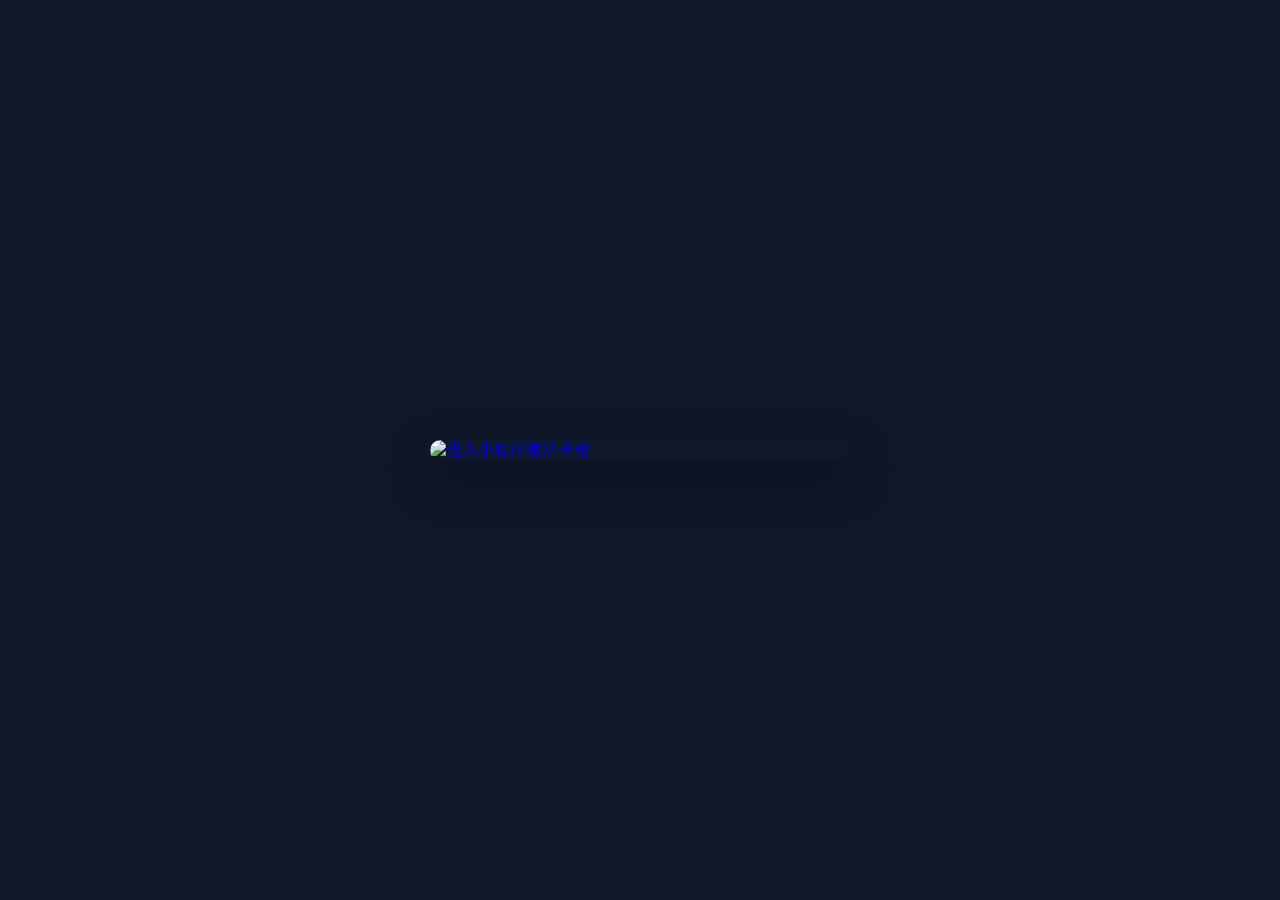
==== loudo_pages/activate.html @ a3d01d32 "Update activate.html" ====
<!doctype html>
<html lang="zh-CN">
<head>
  <meta charset="utf-8" />
  <title>Loudo - 进入小程序激活卡密</title>
  <meta name="viewport" content="width=device-width, initial-scale=1, maximum-scale=1" />
  <style>
    * { box-sizing: border-box; margin: 0; padding: 0; }
    body {
      background: #0f172a;
      font-family: -apple-system, BlinkMacSystemFont, "SF Pro Text", system-ui, -apple-system, "PingFang SC", "Helvetica Neue", Arial, sans-serif;
    }
    .page {
      min-height: 100vh;
      display: flex;
      align-items: center;
      justify-content: center;
      padding: 24px 16px;
    }
    .card-link {
      display: block;
      max-width: 420px;
      width: 100%;
      text-decoration: none;
    }
    .card-link img {
      display: block;
      width: 100%;
      height: auto;
      border-radius: 20px;
      box-shadow: 0 18px 45px rgba(0, 0, 0, 0.35);
    }
  </style>
</head>
<body>
  <div class="page">
    <!-- 点击整张图，跳转到「激活卡密」小程序页面 -->
    <a
      class="card-link"
      href="weixin://dl/business/?appid=wxe2a88c595d205ed7&amp;path=pages/activate/activate"
    >
      <!-- 这里用的是「进入小程序激活卡密」那张图片的文件名 -->
      <img
        src="../A_digital_graphic_design_promotional_image_feature.png"
        alt="进入小程序激活卡密"
      />
    </a>
  </div>
</body>
</html>
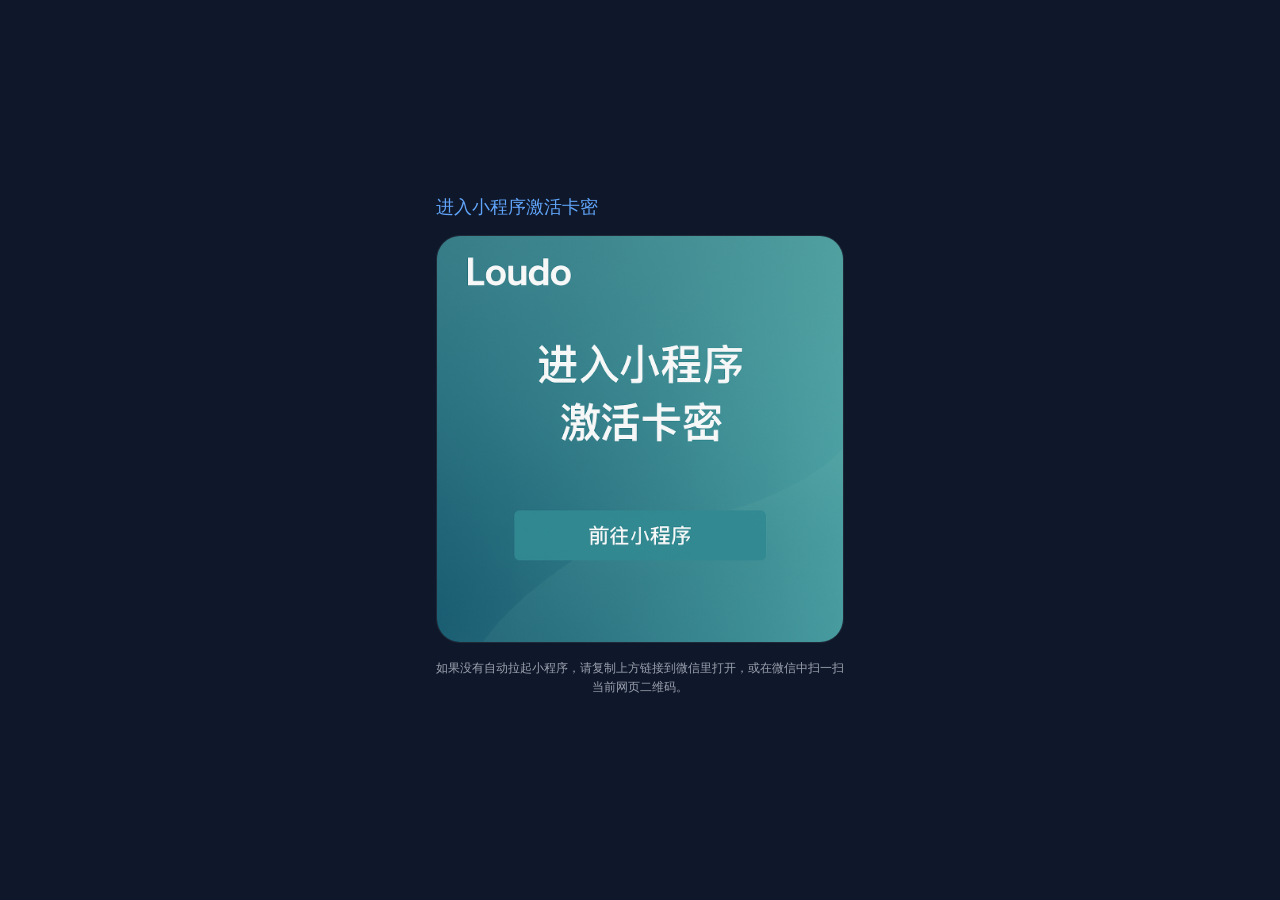
==== commit 1820141e: "Update activate.html" ====
--- a/loudo_pages/activate.html
+++ b/loudo_pages/activate.html
@@ -1,51 +1,80 @@
-
 <!doctype html>
 <html lang="zh-CN">
-<head>
-  <meta charset="utf-8" />
-  <title>Loudo - 进入小程序激活卡密</title>
-  <meta name="viewport" content="width=device-width, initial-scale=1, maximum-scale=1" />
-  <style>
-    * { box-sizing: border-box; margin: 0; padding: 0; }
-    body {
-      background: #0f172a;
-      font-family: -apple-system, BlinkMacSystemFont, "SF Pro Text", system-ui, -apple-system, "PingFang SC", "Helvetica Neue", Arial, sans-serif;
-    }
-    .page {
-      min-height: 100vh;
-      display: flex;
-      align-items: center;
-      justify-content: center;
-      padding: 24px 16px;
-    }
-    .card-link {
-      display: block;
-      max-width: 420px;
-      width: 100%;
-      text-decoration: none;
-    }
-    .card-link img {
-      display: block;
-      width: 100%;
-      height: auto;
-      border-radius: 20px;
-      box-shadow: 0 18px 45px rgba(0, 0, 0, 0.35);
-    }
-  </style>
-</head>
-<body>
-  <div class="page">
-    <!-- 点击整张图，跳转到「激活卡密」小程序页面 -->
-    <a
-      class="card-link"
-      href="weixin://dl/business/?appid=wxe2a88c595d205ed7&amp;path=pages/activate/activate"
-    >
-      <!-- 这里用的是「进入小程序激活卡密」那张图片的文件名 -->
-      <img
-        src="../A_digital_graphic_design_promotional_image_feature.png"
-        alt="进入小程序激活卡密"
-      />
-    </a>
-  </div>
-</body>
+  <head>
+    <meta charset="utf-8" />
+    <title>Loudo - 进入小程序激活卡密</title>
+    <meta name="viewport" content="width=device-width, initial-scale=1, maximum-scale=1" />
+    <style>
+      * {
+        box-sizing: border-box;
+        margin: 0;
+        padding: 0;
+      }
+
+      body {
+        background: #0f172a;
+        font-family: -apple-system, BlinkMacSystemFont, "SF Pro Text", system-ui,
+          -apple-system, "PingFang SC", "Helvetica Neue", Arial, sans-serif;
+        min-height: 100vh;
+        display: flex;
+        align-items: center;
+        justify-content: center;
+        color: #e5e7eb;
+      }
+
+      .page {
+        width: 100%;
+        max-width: 440px;
+        padding: 24px 16px 32px;
+      }
+
+      .title {
+        font-size: 18px;
+        margin-bottom: 16px;
+        color: #60a5fa;
+      }
+
+      .card-link {
+        display: block;
+        width: 100%;
+        max-width: 440px;
+        margin: 0 auto;
+        border-radius: 24px;
+        overflow: hidden;
+        border: 1px solid #1f2937;
+        text-decoration: none;
+      }
+
+      .card-link img {
+        display: block;
+        width: 100%;
+        height: auto;
+      }
+
+      .tip {
+        margin-top: 16px;
+        font-size: 12px;
+        line-height: 1.6;
+        color: #9ca3af;
+        text-align: center;
+      }
+    </style>
+  </head>
+  <body>
+    <div class="page">
+      <div class="title">进入小程序激活卡密</div>
+
+      <!-- 这里是卡片图片，同目录下的 activate-card.png -->
+      <a
+        class="card-link"
+        href="weixin://dl/business/?appid=wxe2a88c595d205ed7&path=pages/activate/activate"
+      >
+        <img src="activate-card.png" alt="激活卡密卡片" />
+      </a>
+
+      <div class="tip">
+        如果没有自动拉起小程序，请复制上方链接到微信里打开，或在微信中扫一扫当前网页二维码。
+      </div>
+    </div>
+  </body>
 </html>
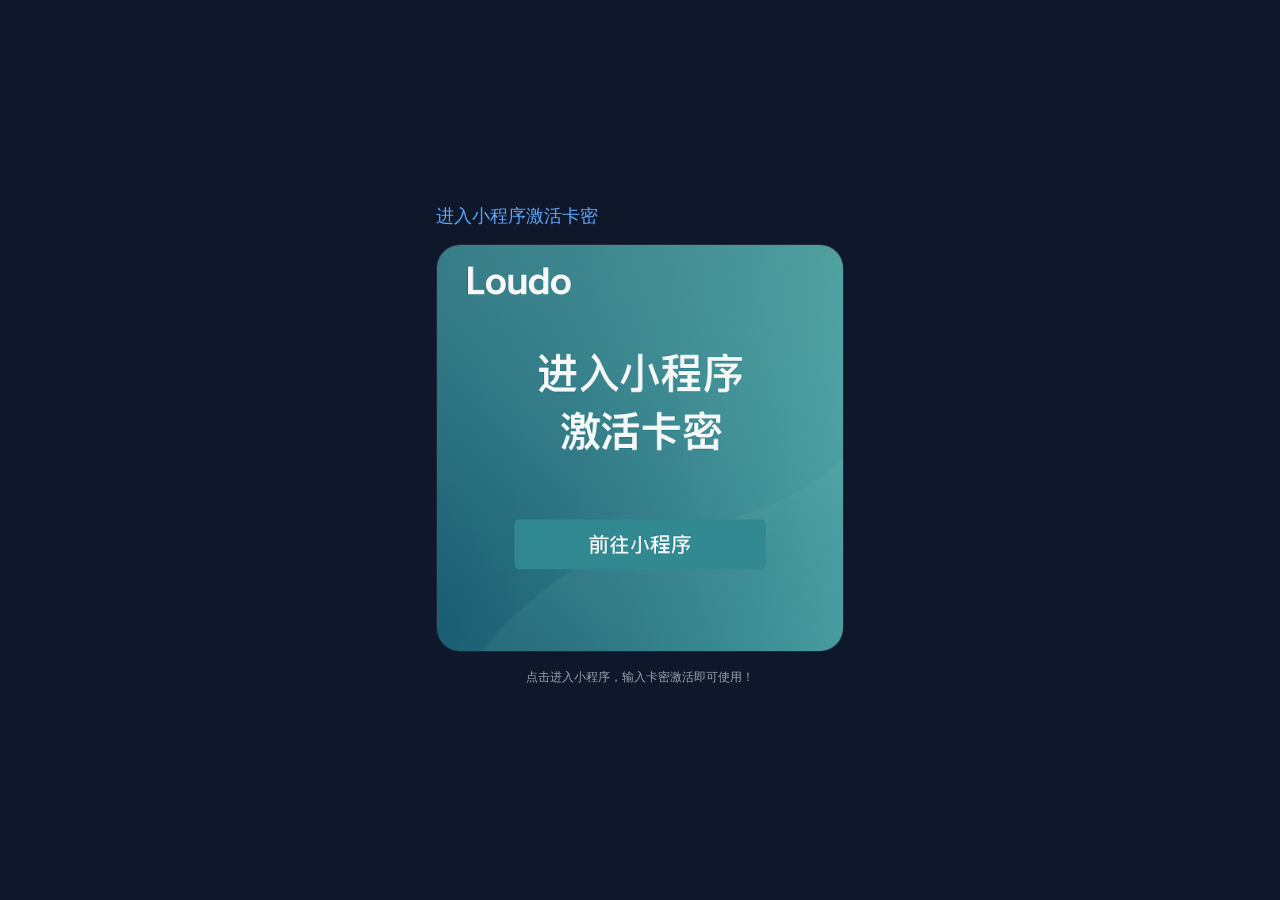
==== commit ea5201ea: "Update activate.html" ====
--- a/loudo_pages/activate.html
+++ b/loudo_pages/activate.html
@@ -73,7 +73,7 @@
       </a>
 
       <div class="tip">
-        如果没有自动拉起小程序，请复制上方链接到微信里打开，或在微信中扫一扫当前网页二维码。
+        点击进入小程序，输入卡密激活即可使用！
       </div>
     </div>
   </body>
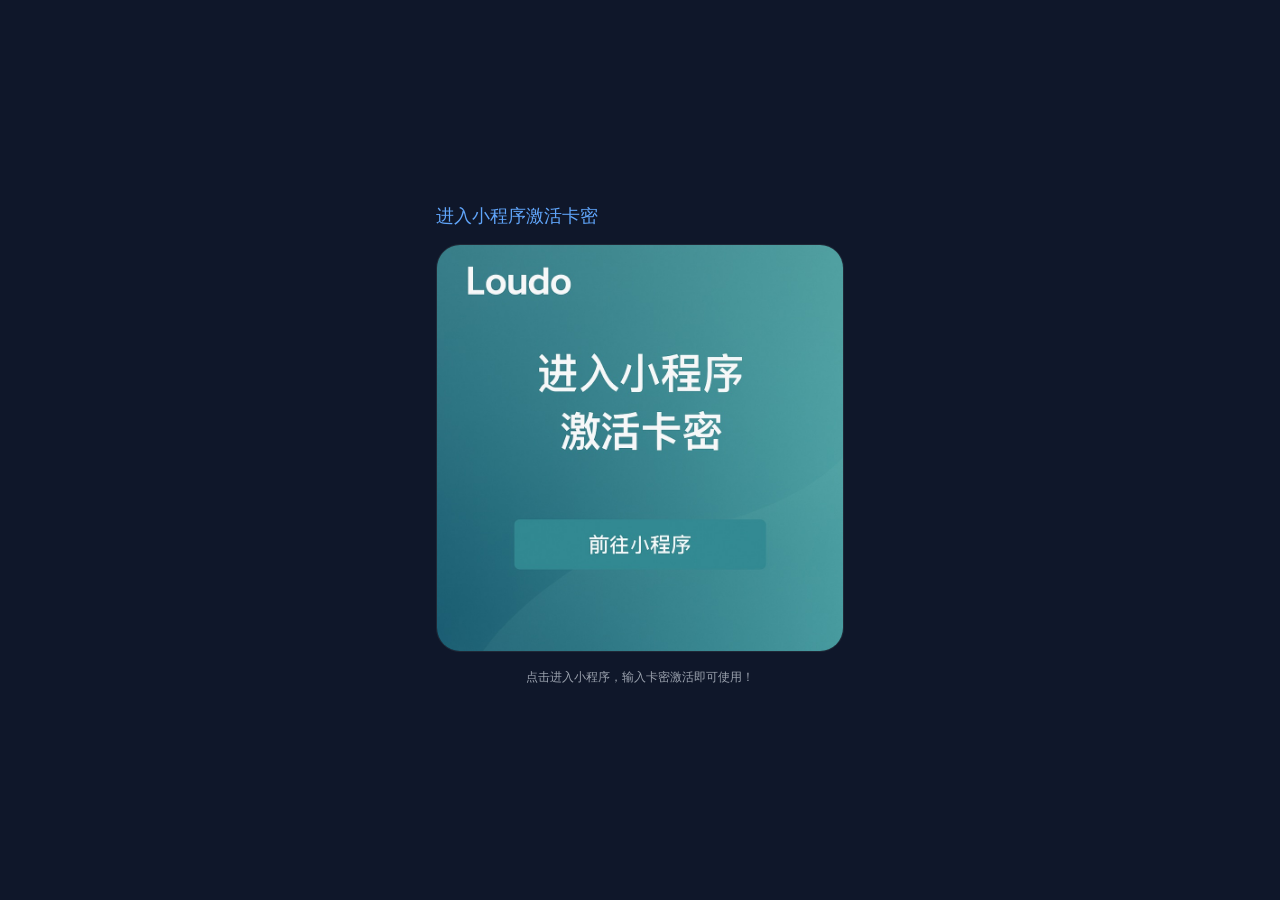
==== commit 38bbbeaf: "压缩图片" ====
--- a/loudo_pages/activate.html
+++ b/loudo_pages/activate.html
@@ -69,7 +69,7 @@
         class="card-link"
         href="weixin://dl/business/?appid=wxe2a88c595d205ed7&path=pages/activate/activate"
       >
-        <img src="activate-card.png" alt="激活卡密卡片" />
+        <img src="activate-card.jpg" alt="激活卡密卡片" />
       </a>
 
       <div class="tip">
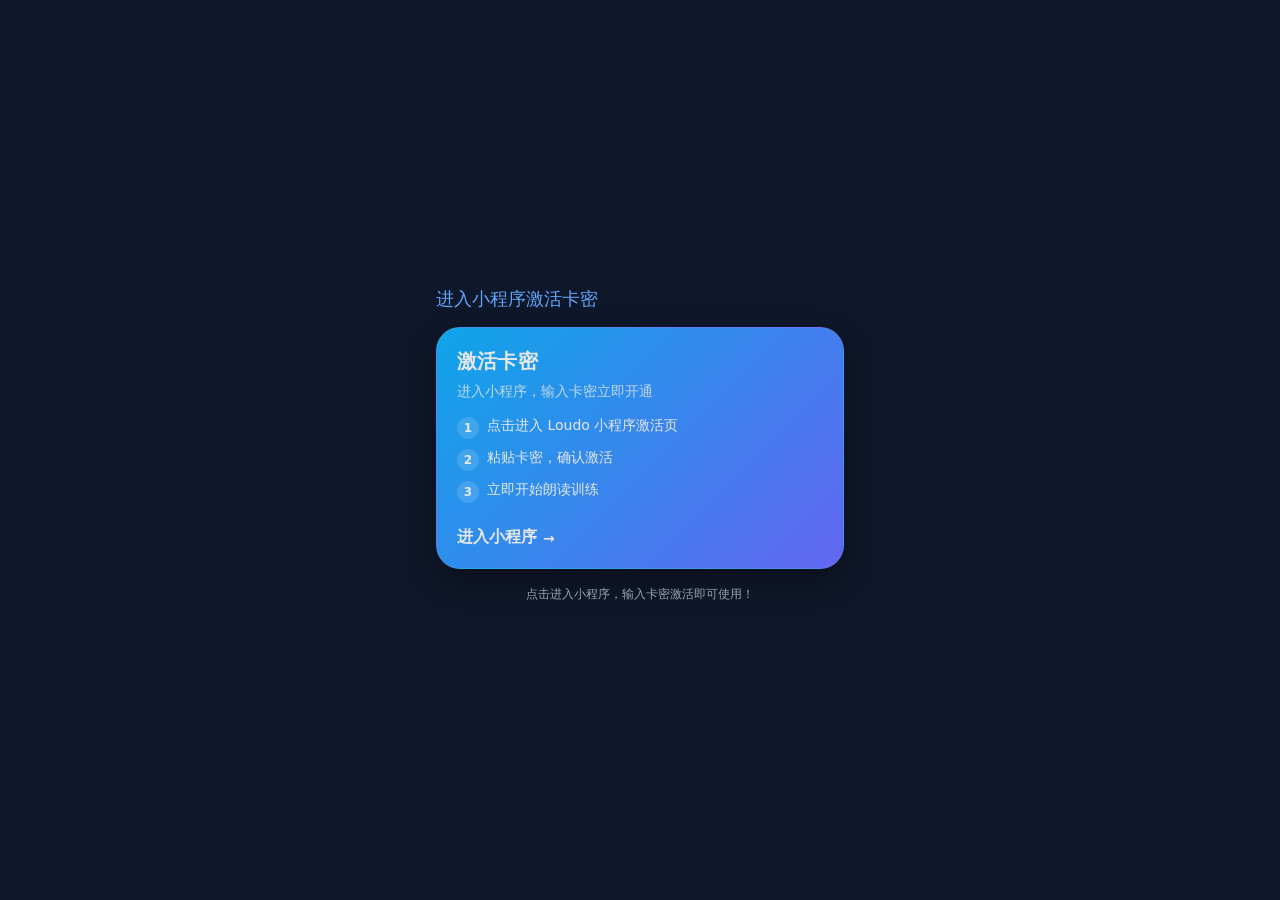
==== commit 1cdd73d8: "Enhance activation and expression intro pages with improved card design and step-by-step instruction" ====
--- a/loudo_pages/activate.html
+++ b/loudo_pages/activate.html
@@ -39,16 +39,70 @@
         width: 100%;
         max-width: 440px;
         margin: 0 auto;
+        padding: 20px;
         border-radius: 24px;
-        overflow: hidden;
-        border: 1px solid #1f2937;
         text-decoration: none;
+        background: linear-gradient(135deg, #0ea5e9, #6366f1);
+        color: #e5e7eb;
+        box-shadow: 0 12px 30px rgba(0, 0, 0, 0.35);
+        border: 1px solid rgba(255, 255, 255, 0.08);
+        transition: transform 150ms ease, box-shadow 150ms ease;
       }
 
-      .card-link img {
-        display: block;
-        width: 100%;
-        height: auto;
+      .card-link:hover {
+        transform: translateY(-2px);
+        box-shadow: 0 16px 36px rgba(0, 0, 0, 0.45);
+      }
+
+      .card-title {
+        font-size: 20px;
+        font-weight: 700;
+        letter-spacing: 0.2px;
+        margin-bottom: 8px;
+      }
+
+      .card-subtitle {
+        font-size: 14px;
+        color: rgba(229, 231, 235, 0.8);
+        margin-bottom: 16px;
+      }
+
+      .steps {
+        list-style: none;
+        padding: 0;
+        margin: 0 0 12px;
+      }
+
+      .steps li {
+        display: flex;
+        align-items: flex-start;
+        gap: 8px;
+        font-size: 14px;
+        margin-bottom: 10px;
+        color: #e5e7eb;
+      }
+
+      .step-badge {
+        width: 22px;
+        height: 22px;
+        border-radius: 50%;
+        background: rgba(255, 255, 255, 0.14);
+        display: grid;
+        place-items: center;
+        font-size: 12px;
+        font-weight: 700;
+      }
+
+      .cta {
+        margin-top: 12px;
+        display: inline-flex;
+        align-items: center;
+        gap: 6px;
+        font-weight: 600;
+      }
+
+      .arrow {
+        font-size: 14px;
       }
 
       .tip {
@@ -64,12 +118,29 @@
     <div class="page">
       <div class="title">进入小程序激活卡密</div>
 
-      <!-- 这里是卡片图片，同目录下的 activate-card.png -->
       <a
         class="card-link"
         href="weixin://dl/business/?appid=wxe2a88c595d205ed7&path=pages/activate/activate"
       >
-        <img src="activate-card.jpg" alt="激活卡密卡片" />
+        <div class="card-title">激活卡密</div>
+        <div class="card-subtitle">进入小程序，输入卡密立即开通</div>
+        <ul class="steps">
+          <li>
+            <span class="step-badge">1</span>
+            <span>点击进入 Loudo 小程序激活页</span>
+          </li>
+          <li>
+            <span class="step-badge">2</span>
+            <span>粘贴卡密，确认激活</span>
+          </li>
+          <li>
+            <span class="step-badge">3</span>
+            <span>立即开始朗读训练</span>
+          </li>
+        </ul>
+        <div class="cta">
+          进入小程序 <span class="arrow">→</span>
+        </div>
       </a>
 
       <div class="tip">
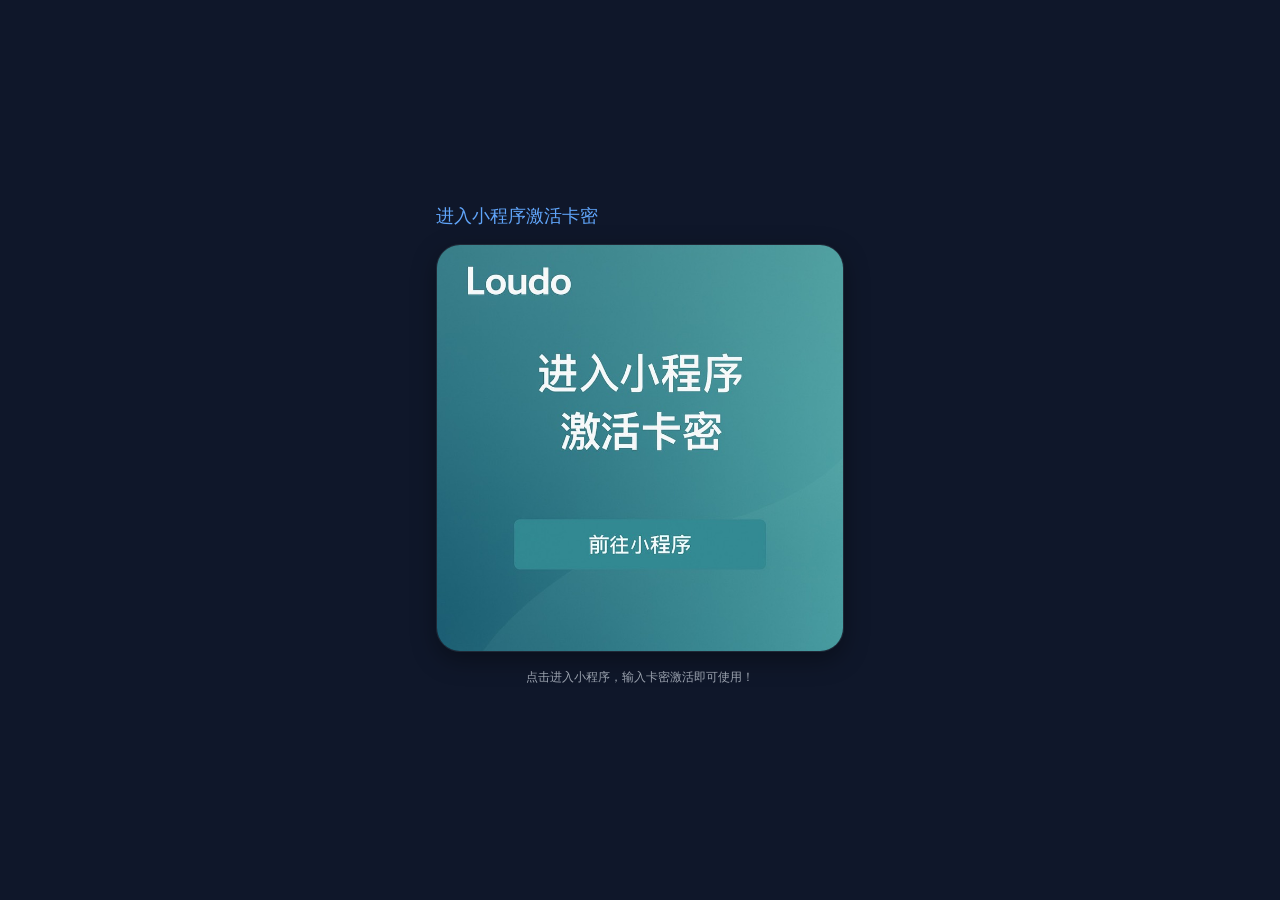
==== commit 9266a5b3: "改ui" ====
--- a/loudo_pages/activate.html
+++ b/loudo_pages/activate.html
@@ -39,70 +39,23 @@
         width: 100%;
         max-width: 440px;
         margin: 0 auto;
-        padding: 20px;
         border-radius: 24px;
+        overflow: hidden;
+        border: 1px solid #1f2937;
         text-decoration: none;
-        background: linear-gradient(135deg, #0ea5e9, #6366f1);
-        color: #e5e7eb;
-        box-shadow: 0 12px 30px rgba(0, 0, 0, 0.35);
-        border: 1px solid rgba(255, 255, 255, 0.08);
-        transition: transform 150ms ease, box-shadow 150ms ease;
+        box-shadow: 0 8px 24px rgba(0, 0, 0, 0.35);
+        transition: transform 120ms ease, box-shadow 120ms ease;
       }
 
       .card-link:hover {
         transform: translateY(-2px);
-        box-shadow: 0 16px 36px rgba(0, 0, 0, 0.45);
+        box-shadow: 0 12px 28px rgba(0, 0, 0, 0.45);
       }
 
-      .card-title {
-        font-size: 20px;
-        font-weight: 700;
-        letter-spacing: 0.2px;
-        margin-bottom: 8px;
-      }
-
-      .card-subtitle {
-        font-size: 14px;
-        color: rgba(229, 231, 235, 0.8);
-        margin-bottom: 16px;
-      }
-
-      .steps {
-        list-style: none;
-        padding: 0;
-        margin: 0 0 12px;
-      }
-
-      .steps li {
-        display: flex;
-        align-items: flex-start;
-        gap: 8px;
-        font-size: 14px;
-        margin-bottom: 10px;
-        color: #e5e7eb;
-      }
-
-      .step-badge {
-        width: 22px;
-        height: 22px;
-        border-radius: 50%;
-        background: rgba(255, 255, 255, 0.14);
-        display: grid;
-        place-items: center;
-        font-size: 12px;
-        font-weight: 700;
-      }
-
-      .cta {
-        margin-top: 12px;
-        display: inline-flex;
-        align-items: center;
-        gap: 6px;
-        font-weight: 600;
-      }
-
-      .arrow {
-        font-size: 14px;
+      .card-link img {
+        display: block;
+        width: 100%;
+        height: auto;
       }
 
       .tip {
@@ -122,25 +75,7 @@
         class="card-link"
         href="weixin://dl/business/?appid=wxe2a88c595d205ed7&path=pages/activate/activate"
       >
-        <div class="card-title">激活卡密</div>
-        <div class="card-subtitle">进入小程序，输入卡密立即开通</div>
-        <ul class="steps">
-          <li>
-            <span class="step-badge">1</span>
-            <span>点击进入 Loudo 小程序激活页</span>
-          </li>
-          <li>
-            <span class="step-badge">2</span>
-            <span>粘贴卡密，确认激活</span>
-          </li>
-          <li>
-            <span class="step-badge">3</span>
-            <span>立即开始朗读训练</span>
-          </li>
-        </ul>
-        <div class="cta">
-          进入小程序 <span class="arrow">→</span>
-        </div>
+        <img src="activate-card.jpg" alt="激活卡密卡片" />
       </a>
 
       <div class="tip">
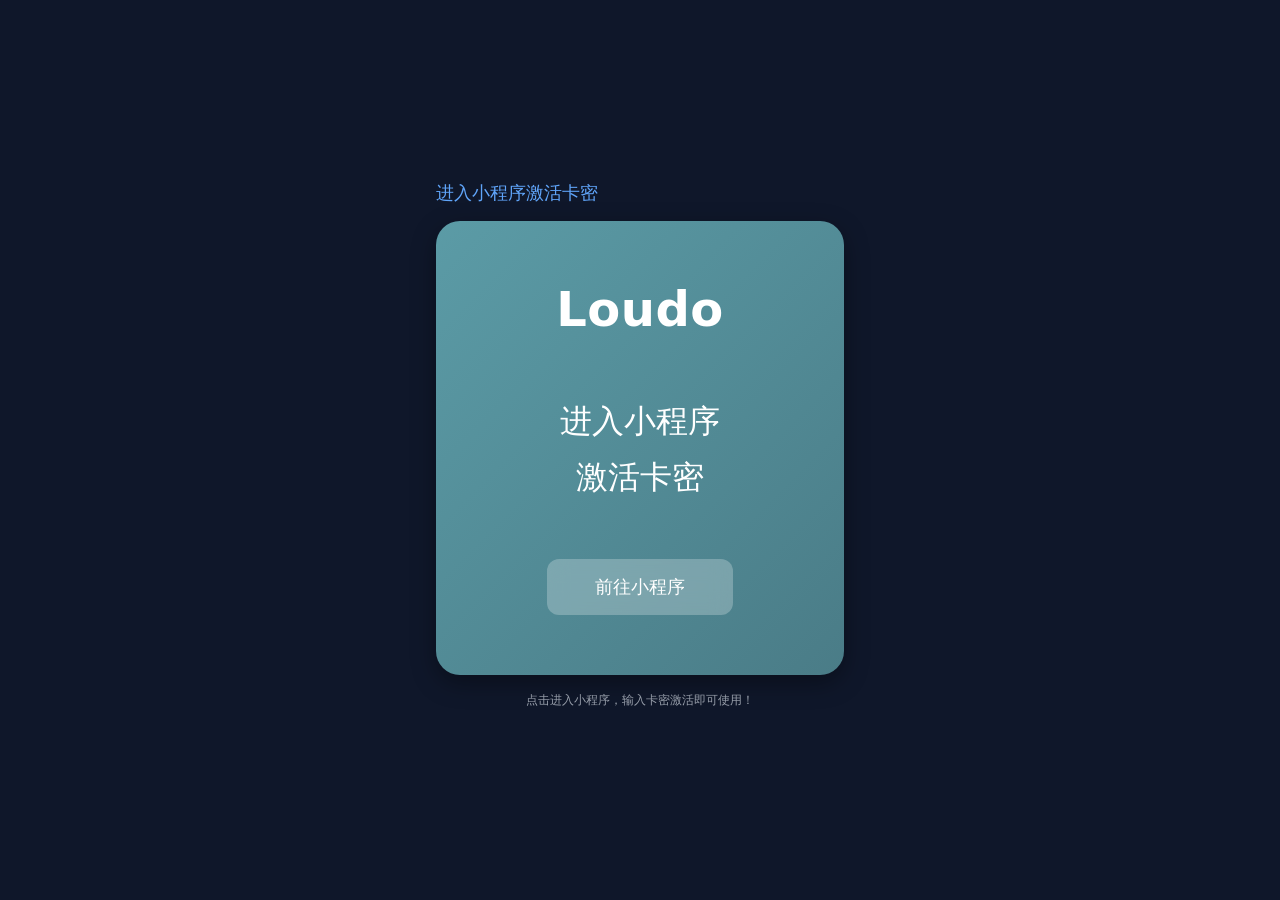
==== commit d1865869: "改ui2" ====
--- a/loudo_pages/activate.html
+++ b/loudo_pages/activate.html
@@ -35,16 +35,21 @@
       }
 
       .card-link {
-        display: block;
+        display: flex;
+        flex-direction: column;
+        align-items: center;
+        justify-content: center;
         width: 100%;
         max-width: 440px;
         margin: 0 auto;
+        padding: 60px 40px;
         border-radius: 24px;
-        overflow: hidden;
-        border: 1px solid #1f2937;
+        background: linear-gradient(135deg, #5b9ba6 0%, #4a7c87 100%);
         text-decoration: none;
         box-shadow: 0 8px 24px rgba(0, 0, 0, 0.35);
         transition: transform 120ms ease, box-shadow 120ms ease;
+        min-height: 400px;
+        position: relative;
       }
 
       .card-link:hover {
@@ -52,10 +57,40 @@
         box-shadow: 0 12px 28px rgba(0, 0, 0, 0.45);
       }
 
-      .card-link img {
-        display: block;
-        width: 100%;
-        height: auto;
+      .card-brand {
+        font-size: 48px;
+        font-weight: 600;
+        color: #ffffff;
+        margin-bottom: 60px;
+        letter-spacing: 0.5px;
+      }
+
+      .card-content {
+        text-align: center;
+        margin-bottom: 50px;
+      }
+
+      .card-title {
+        font-size: 32px;
+        font-weight: 500;
+        color: #ffffff;
+        line-height: 1.5;
+        margin-bottom: 8px;
+      }
+
+      .card-button {
+        background: rgba(255, 255, 255, 0.25);
+        color: #ffffff;
+        padding: 16px 48px;
+        border-radius: 12px;
+        font-size: 18px;
+        font-weight: 400;
+        backdrop-filter: blur(10px);
+        transition: background 0.2s ease;
+      }
+
+      .card-link:hover .card-button {
+        background: rgba(255, 255, 255, 0.3);
       }
 
       .tip {
@@ -75,7 +110,12 @@
         class="card-link"
         href="weixin://dl/business/?appid=wxe2a88c595d205ed7&path=pages/activate/activate"
       >
-        <img src="activate-card.jpg" alt="激活卡密卡片" />
+        <div class="card-brand">Loudo</div>
+        <div class="card-content">
+          <div class="card-title">进入小程序</div>
+          <div class="card-title">激活卡密</div>
+        </div>
+        <div class="card-button">前往小程序</div>
       </a>
 
       <div class="tip">
